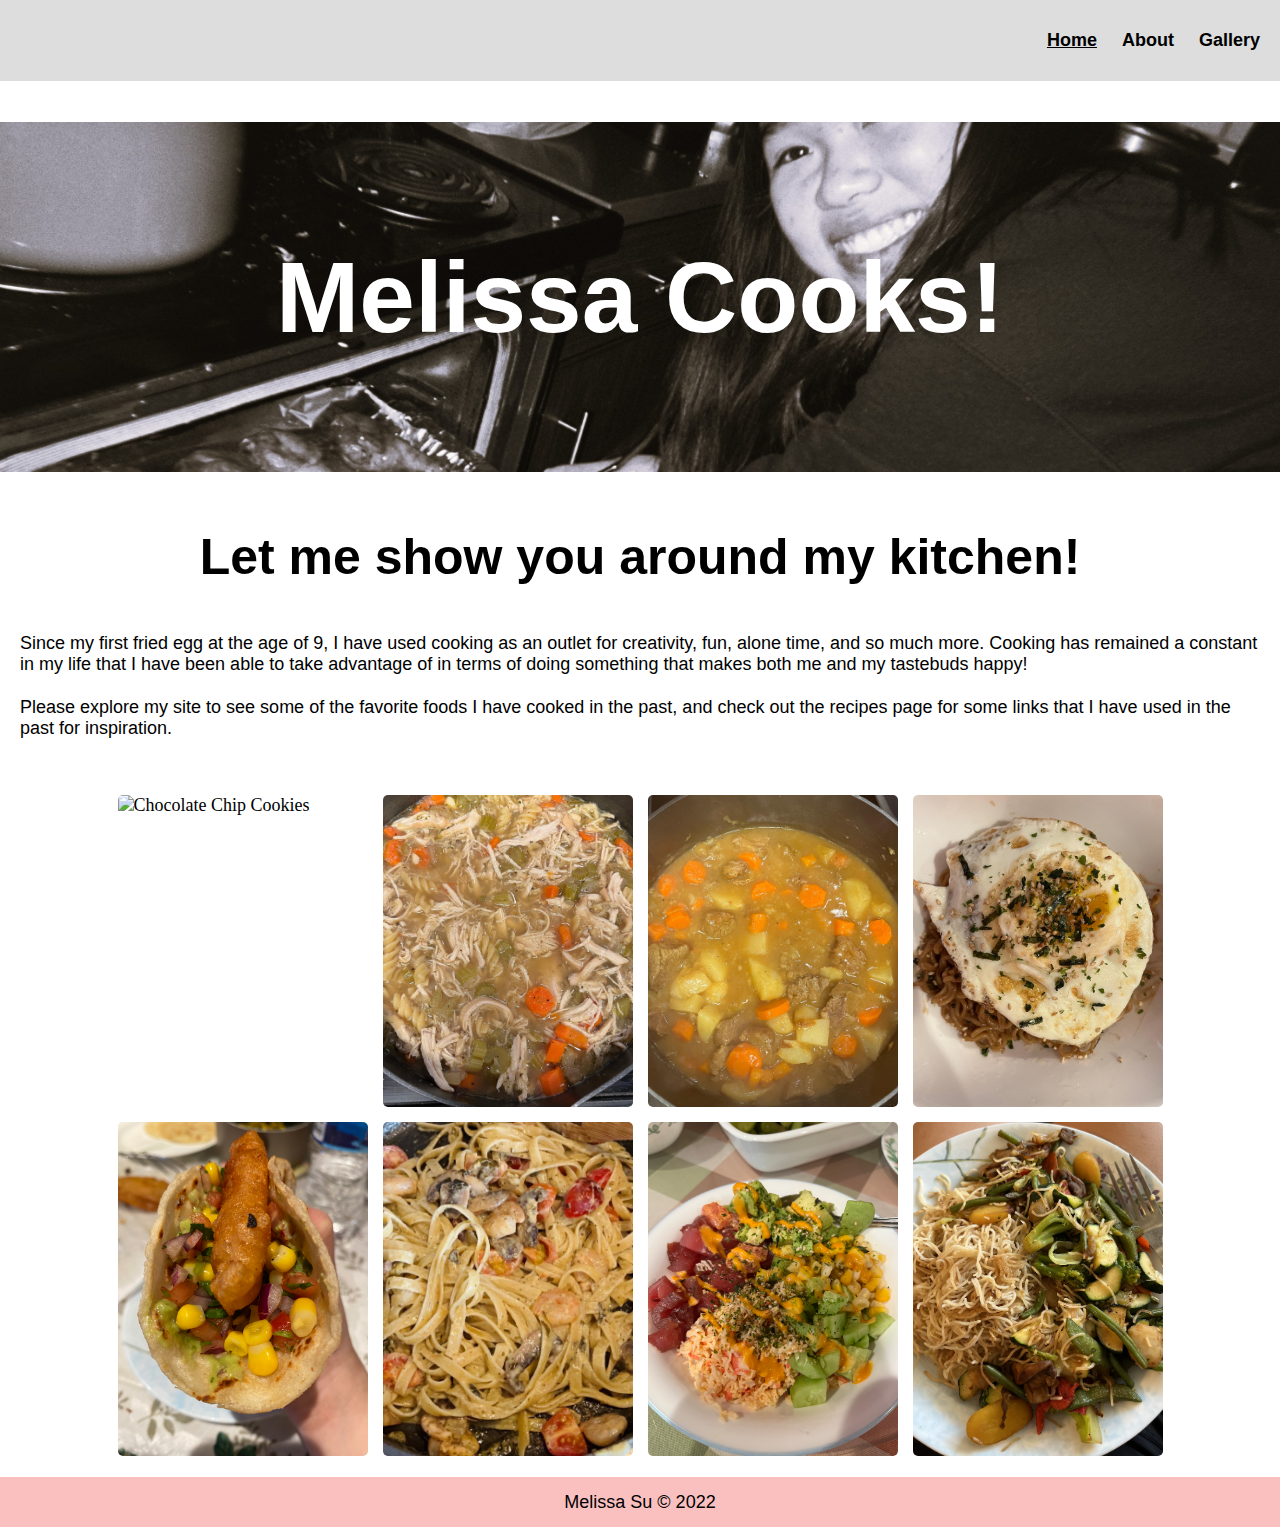
==== index.html @ f6f0d052 "Add files via upload" ====
<!DOCTYPE html>
<html lang="en">
  <head>
    <meta charset="utf-8">
    <meta name="viewport" content="width=device-width, initial-scale=1.0">
    <link rel="icon" type="image/png" href="images/whisk-logo.jpg" />
    <link rel="stylesheet" type="text/css" href="css/html5reset.css">
    <link rel="stylesheet" type="text/css" href="css/style.css">
    <title>Mel Cooks!.</title>
  </head>
  <body>
    <div class="skip"><a href="#main">Skip to Main Content</a></div>
    <header>
      <nav>
          <ul>
            <li class="active"><a href = "index.html">Home</a></li>
            <li><a href = "about.html">About</a></li>
            <li><a href = "Gallery.html">Gallery</a></li>
          </ul>
        </nav>
        <br>
        <br>
        <div class = "intro">
          <h1 id="main">Melissa Cooks!</h1>
      </div>
    </header>
    
      <div class="welcome">
        <br>
        <h2>Let me show you around my kitchen!</h2>
        <br>
        <p>Since my first fried egg at the age of 9, I have used cooking as an outlet for creativity, fun, alone time, and so much more. Cooking has remained a constant in my life that I have been able to take advantage of in terms of doing something that makes both me and my tastebuds happy!
        </p>
        <br>
        <p>Please explore my site to see some of the favorite foods I have cooked in the past, and check out the recipes page for some links that I have used in the past for inspiration.
        </p>
        <br>
        <br>
    </div>
      <main class = "box" id = "main">
        <img src = "images/2nd Folder/CC Cookies.JPG" width="250" alt = "Chocolate Chip Cookies">
            <img src = "images/2nd Folder/Chicken Noodle.JPG" width="250" alt = "Chicken Noodle Soup">
            <img src = "images/2nd Folder/Curry.JPG" width="250" alt = "Golden Curry">
            <img src = "images/2nd Folder/Egg On Noodles.JPG" width="250" alt = "Noodle with Egg">
            <img src = "images/2nd Folder/Fish Taco.JPG" width="250" alt = "Fish Taco">
            <img src = "images/2nd Folder/Mushroom Pasta.JPG" width="250" alt = "Mushroom Pasta">
            <img src = "images/2nd Folder/Poke.JPG" width="250" alt = "Poke Bowl">
            <img src = "images/2nd Folder/Veggie Noodles.JPG" width="250" alt = "Veggie Noodles">
      </main>
      <br>
  <footer>
		<p>Melissa Su &copy; 2022</p>
	</footer>
    </body>
    </html>
---- css/style.css ----
html{
  scroll-behavior: smooth;
}

body{
  background-color: #ffffff;
  font-size: 18px;
  line-height: 1.15;
  margin: 0;
  padding: 0;
}

p{
  font-family: 'Trebuchet MS', 'Lucida Sans Unicode', 'Lucida Grande', 'Lucida Sans', Arial, sans-serif;
  font-size: 18px;
  line-height: 1.15;
  margin: 0;
  padding: 0;
}

h1{
  font-family: Trebuchet MS, 'Trebuchet MS', 'Lucida Sans Unicode', 'Lucida Grande', 'Lucida Sans', Arial, sans-serif;
  font-size: 50px;
  line-height: 3.5;
  text-align: center;
  vertical-align: center;
}

h2{
  font-family: 'Trebuchet MS', 'Lucida Sans Unicode', 'Lucida Grande', 'Lucida Sans', Arial, sans-serif;
  font-size: 20px;
  line-height: 1.5;
  text-align: center;
  vertical-align: center;
  padding: 15px;
}

h3{
  font-family: 'Trebuchet MS', 'Lucida Sans Unicode', 'Lucida Grande', 'Lucida Sans', Arial, sans-serif;
  font-size: 12px;
  line-height: 1.5;
  text-align: center;
  vertical-align: center;
}

nav li{
  display:inline;
  padding-right:20px;

}

nav a{
  color: black;
  font-weight: bold;
  text-decoration: none; 
}

.skip {
  background: white;
  padding: 6px;
  -webkit-transition: top 1s ease-out;
  transition: left 1s ease-out;
  z-index: 1;
  left: -500px;
   position: absolute;
}

.skip:focus {
  top: 20px;
  left: 0px;
}

nav{
  font-family: 'Trebuchet MS', 'Lucida Sans Unicode', 'Lucida Grande', 'Lucida Sans', Arial, sans-serif;
  background-color: #ddd;
  padding: 25px 0; 
  text-align: left;
}

.active {
  text-decoration: underline;
}

.intro {
  text-align: center;
  color: white;
  background: black;
  background-image: url(../images/AboutMe.JPEG);
  background-attachment: fixed;
  background-repeat: no-repeat;
  min-height: 100px;
  object-position: 100%;
  background-position: 0 120px;
  background-size: contain;
}

.welcome {
  font-family: 'Trebuchet MS', 'Lucida Sans Unicode', 'Lucida Grande', 'Lucida Sans', Arial, sans-serif;
  font-size: 20px;
  padding: 10px 20px;
}

.aboutContainer {
    display: grid;
    grid-template-columns: 1fr 3fr;
    padding: 25px 25px 25px 25px;
    row-gap: 50px;
    align-items: center;
}

.aboutContainer img{
    width: 80%;
    box-shadow: 0px 4px 10px rgba(0, 0, 0, 0.25);
    border-radius: 15px;
    border: solid #3D3D3D 1.5px;
}

footer{
  display: flex;
  background-color: rgb(250, 192, 192);
  left: 0;
  right: 0;
  height: 50px;
  width: 100%;
  border-top: 1px solid white;
  justify-content:center;
  align-items:center;
  bottom: 0;
}

.text-block{
  background-color: rgba(255, 255, 255, .8);
  border: 10px solid black;
  padding: 30px;
}

nav a:hover {
  text-decoration: underline;
}
nav a:focus {
  text-decoration: underline;
}

*:focus {
  border: 2px solid black;
}

nav { 
  text-align: right;
  padding: 30px 0px 30px 0px; 
}

.container{
  display: grid;
  grid-template-columns: 1fr 1fr 1fr;
  justify-content: center;
  grid-gap: 28px;
}

.container img {
  height: auto;
  max-width: 100%;
}

.bigbox{
  background-color: rgb(250, 192, 192);
}

.bigbox img{
  width: 400px;
  display: flex;
  justify-content: center;
  align-items: center;
  gap: 10px;
  margin: auto;
}

.box {
  display: flex;
  flex-wrap: wrap;
  justify-content: center;
  gap: 10px;
}
.box img{
  object-fit: cover;
  max-width: 100%;
  height: auto;
  vertical-align: middle;
  border-radius: 5px;
}

.moreimages{
    display: grid;
    grid-template-columns: 1fr 1fr 1fr 1fr;
    justify-content: center;
    grid-gap: 28px;
    object-fit: contain;
    align-items: center;
    padding: 20px;
}

.moreimages img {
    height: auto;
    max-width: 100%;
    box-shadow: 0px 4px 10px rgba(0, 0, 0, 0.25);
    border-radius: 15px;
    border: solid #3D3D3D 1.5px;
}


@media screen and (min-width: 800px) {
  h1{
    font-size: 70px;
  }
  h2{
    font-size: 35px;
  }
  h3{
    font-size: 25px;
  }
  .intro {
    text-align: center;
    color: white;
    background: black;
    background-image: url(../images/AboutMe.JPEG);
    background-attachment: fixed;
    background-repeat: no-repeat;
    background-size: contain;
    min-height: 150px;
    object-position: 100%;
    background-position: 0 110px;
    
  }
  nav { 
    text-align: right;
    padding: 30px 0px 30px 0px; 
  }
  .container{
    display: grid;
    grid-template-columns: 1fr 1fr;
    justify-content: center;
    grid-gap: 28px;
    place-items: center;
  }
  .container img {
    height: auto;
    max-width: 100%;
  }

  .box {
    display: flex;
    flex-wrap: wrap;
    justify-content: space-evenly;
    gap: 10px;
  }
  .box img{
    object-fit: cover;
    max-width: 100%;
    height: auto;
    vertical-align: middle;
    border-radius: 5px;
  }
  
  }

@media screen and (min-width: 1100px) {
  h1{
    font-size: 100px;
  }
  h2{
    font-size: 50px;
  }
  h3{
    font-size: 30px;
  }
  
  .intro {
    text-align: center;
    color: white;
    background: black;
    background-image: url(../images/AboutMe.JPEG);
    background-attachment: fixed;
    background-repeat: no-repeat;
    min-height: 300px;
    object-position: 100%;
    background-position: 0 100px;
    background-size: contain;
  }
  .box {
    display: flex;
    flex-wrap: wrap;
    justify-content: center;
    gap: 15px;
  }
  .box img{
    object-fit: cover;
    max-width: 250px;
    height: auto;
    vertical-align: middle;
    border-radius: 5px;
  }

  .container{
    display: grid;
    grid-template-columns: 1fr 1fr 1fr;
    justify-content: center;
    grid-gap: 28px;
    place-items: center;
  }
  .container img {
    height: auto;
    max-width: 100%;
  }
}
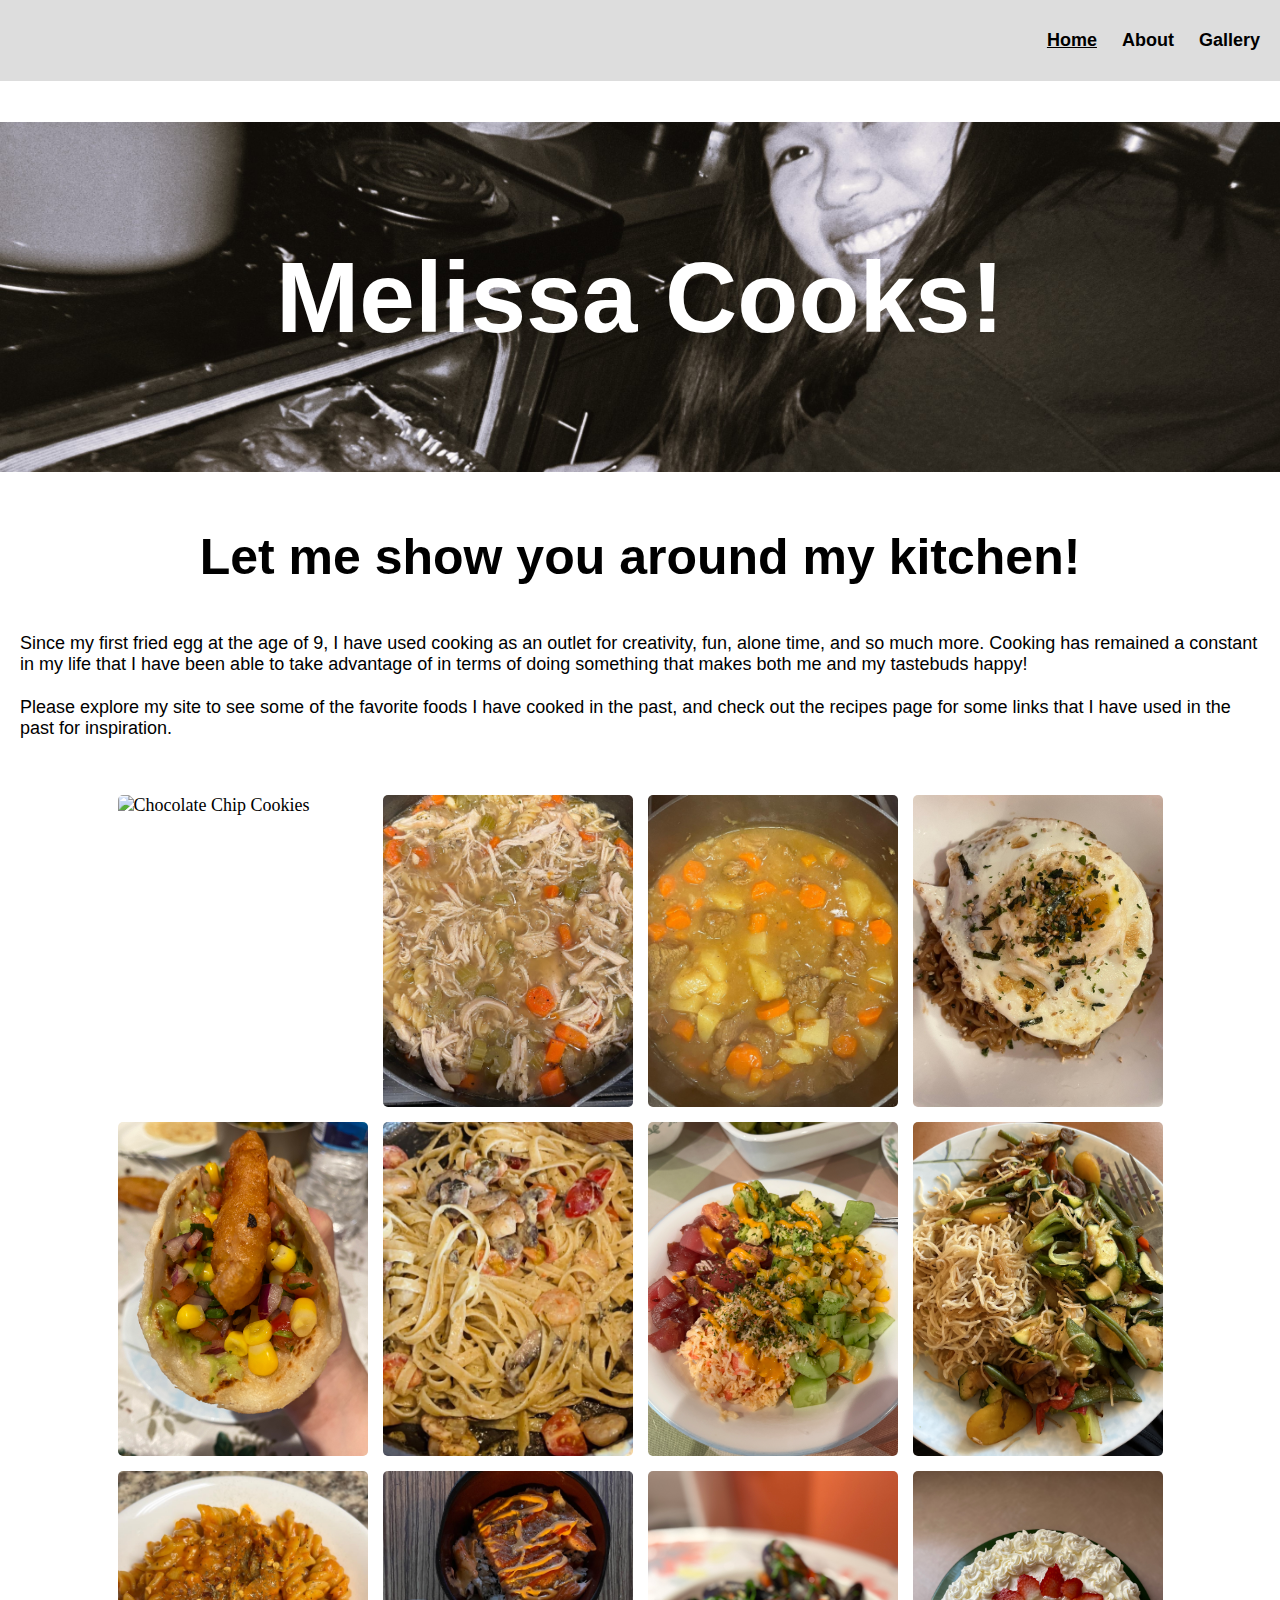
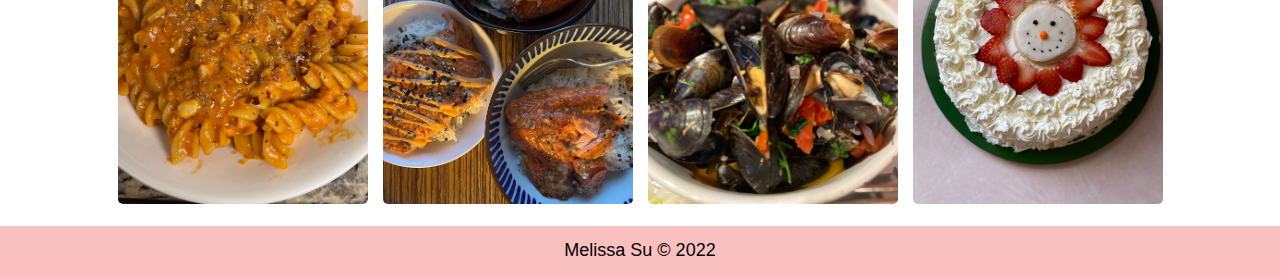
==== commit 6ce8c3da: "Add files via upload" ====
--- a/index.html
+++ b/index.html
@@ -21,11 +21,11 @@
         <br>
         <br>
         <div class = "intro">
-          <h1 id="main">Melissa Cooks!</h1>
+          <h1 id="header">Melissa Cooks!</h1>
       </div>
     </header>
     
-      <div class="welcome">
+      <div class = "welcome">
         <br>
         <h2>Let me show you around my kitchen!</h2>
         <br>
@@ -46,6 +46,10 @@
             <img src = "images/2nd Folder/Mushroom Pasta.JPG" width="250" alt = "Mushroom Pasta">
             <img src = "images/2nd Folder/Poke.JPG" width="250" alt = "Poke Bowl">
             <img src = "images/2nd Folder/Veggie Noodles.JPG" width="250" alt = "Veggie Noodles">
+            <img src = "images/2nd Folder/gigipasta.jpg" width = "250" alt = "Gigi Hadid Pasta">
+            <img src = "images/2nd Folder/Salmon Bowl.jpg" width="250" alt = "Salmon Bowl">
+            <img src = "images/2nd Folder/Mussels.jpeg" width="250" alt = "Mussels">
+            <img src = "images/2nd Folder/Snowman Cake.jpeg" width = "250" alt = "Snowman Cake">
       </main>
       <br>
   <footer>
--- a/css/style.css
+++ b/css/style.css
@@ -55,19 +55,14 @@
   text-decoration: none; 
 }
 
-.skip {
-  background: white;
-  padding: 6px;
-  -webkit-transition: top 1s ease-out;
-  transition: left 1s ease-out;
-  z-index: 1;
-  left: -500px;
-   position: absolute;
-}
-
-.skip:focus {
+.skip a{
+  position: absolute;
+  top: -40px;
+}
+
+.skip a:focus {
+  position: absolute;
   top: 20px;
-  left: 0px;
 }
 
 nav{
@@ -206,6 +201,12 @@
     border-radius: 15px;
     border: solid #3D3D3D 1.5px;
 }
+
+.horizontal_dotted_line{
+  border-bottom: 10px dotted rgb(250, 192, 192);
+  width: 85%;
+  margin: auto
+} 
 
 
 @media screen and (min-width: 800px) {
@@ -236,31 +237,13 @@
     padding: 30px 0px 30px 0px; 
   }
   .container{
-    display: grid;
     grid-template-columns: 1fr 1fr;
-    justify-content: center;
-    grid-gap: 28px;
     place-items: center;
   }
-  .container img {
-    height: auto;
-    max-width: 100%;
-  }
 
   .box {
-    display: flex;
-    flex-wrap: wrap;
     justify-content: space-evenly;
-    gap: 10px;
-  }
-  .box img{
-    object-fit: cover;
-    max-width: 100%;
-    height: auto;
-    vertical-align: middle;
-    border-radius: 5px;
-  }
-  
+  }
   }
 
 @media screen and (min-width: 1100px) {
@@ -287,28 +270,15 @@
     background-size: contain;
   }
   .box {
-    display: flex;
-    flex-wrap: wrap;
     justify-content: center;
     gap: 15px;
   }
   .box img{
-    object-fit: cover;
     max-width: 250px;
-    height: auto;
-    vertical-align: middle;
-    border-radius: 5px;
   }
 
   .container{
-    display: grid;
     grid-template-columns: 1fr 1fr 1fr;
-    justify-content: center;
-    grid-gap: 28px;
-    place-items: center;
-  }
-  .container img {
-    height: auto;
-    max-width: 100%;
-  }
+  }
+
 }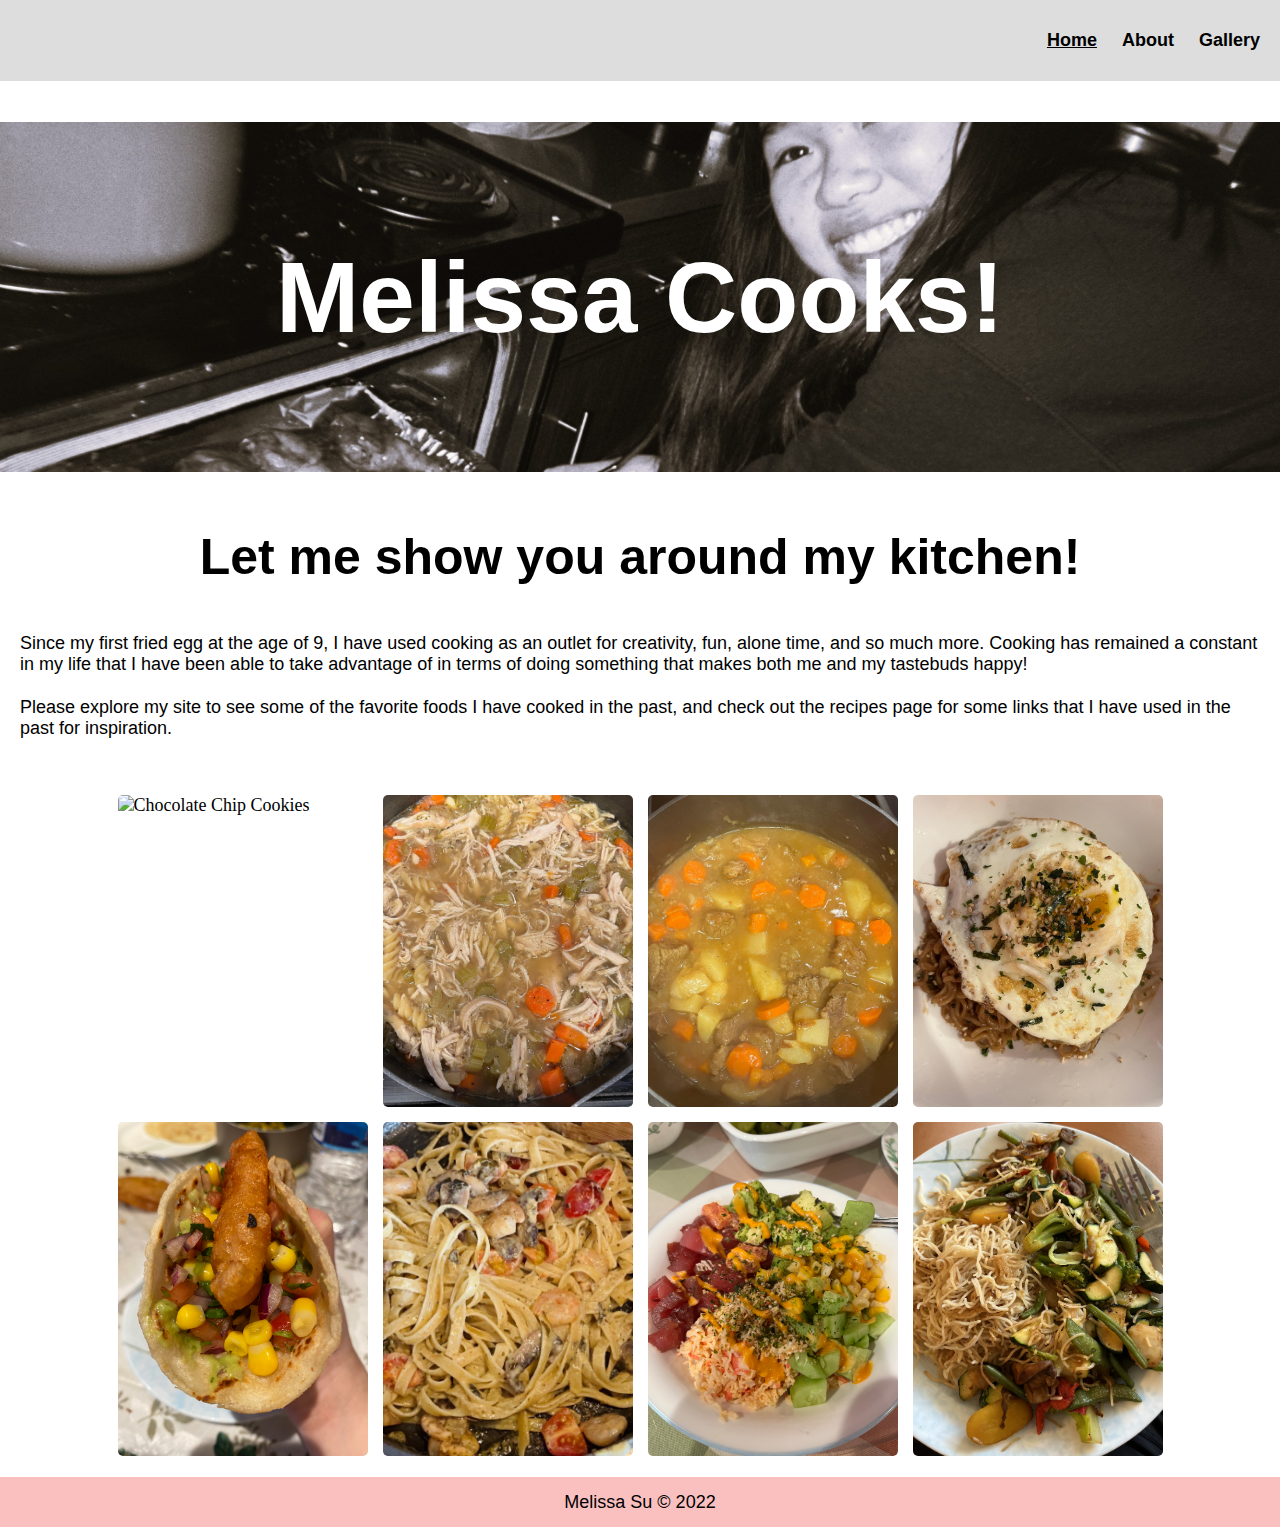
==== commit c1a67f6f: "Add files via upload" ====
--- a/index.html
+++ b/index.html
@@ -21,11 +21,11 @@
         <br>
         <br>
         <div class = "intro">
-          <h1 id="header">Melissa Cooks!</h1>
+          <h1 id="main">Melissa Cooks!</h1>
       </div>
     </header>
     
-      <div class = "welcome">
+      <div class="welcome">
         <br>
         <h2>Let me show you around my kitchen!</h2>
         <br>
@@ -46,10 +46,6 @@
             <img src = "images/2nd Folder/Mushroom Pasta.JPG" width="250" alt = "Mushroom Pasta">
             <img src = "images/2nd Folder/Poke.JPG" width="250" alt = "Poke Bowl">
             <img src = "images/2nd Folder/Veggie Noodles.JPG" width="250" alt = "Veggie Noodles">
-            <img src = "images/2nd Folder/gigipasta.jpg" width = "250" alt = "Gigi Hadid Pasta">
-            <img src = "images/2nd Folder/Salmon Bowl.jpg" width="250" alt = "Salmon Bowl">
-            <img src = "images/2nd Folder/Mussels.jpeg" width="250" alt = "Mussels">
-            <img src = "images/2nd Folder/Snowman Cake.jpeg" width = "250" alt = "Snowman Cake">
       </main>
       <br>
   <footer>
--- a/css/style.css
+++ b/css/style.css
@@ -55,14 +55,19 @@
   text-decoration: none; 
 }
 
-.skip a{
-  position: absolute;
-  top: -40px;
-}
-
-.skip a:focus {
-  position: absolute;
+.skip {
+  background: white;
+  padding: 6px;
+  -webkit-transition: top 1s ease-out;
+  transition: left 1s ease-out;
+  z-index: 1;
+  left: -500px;
+   position: absolute;
+}
+
+.skip:focus {
   top: 20px;
+  left: 0px;
 }
 
 nav{
@@ -201,12 +206,6 @@
     border-radius: 15px;
     border: solid #3D3D3D 1.5px;
 }
-
-.horizontal_dotted_line{
-  border-bottom: 10px dotted rgb(250, 192, 192);
-  width: 85%;
-  margin: auto
-} 
 
 
 @media screen and (min-width: 800px) {
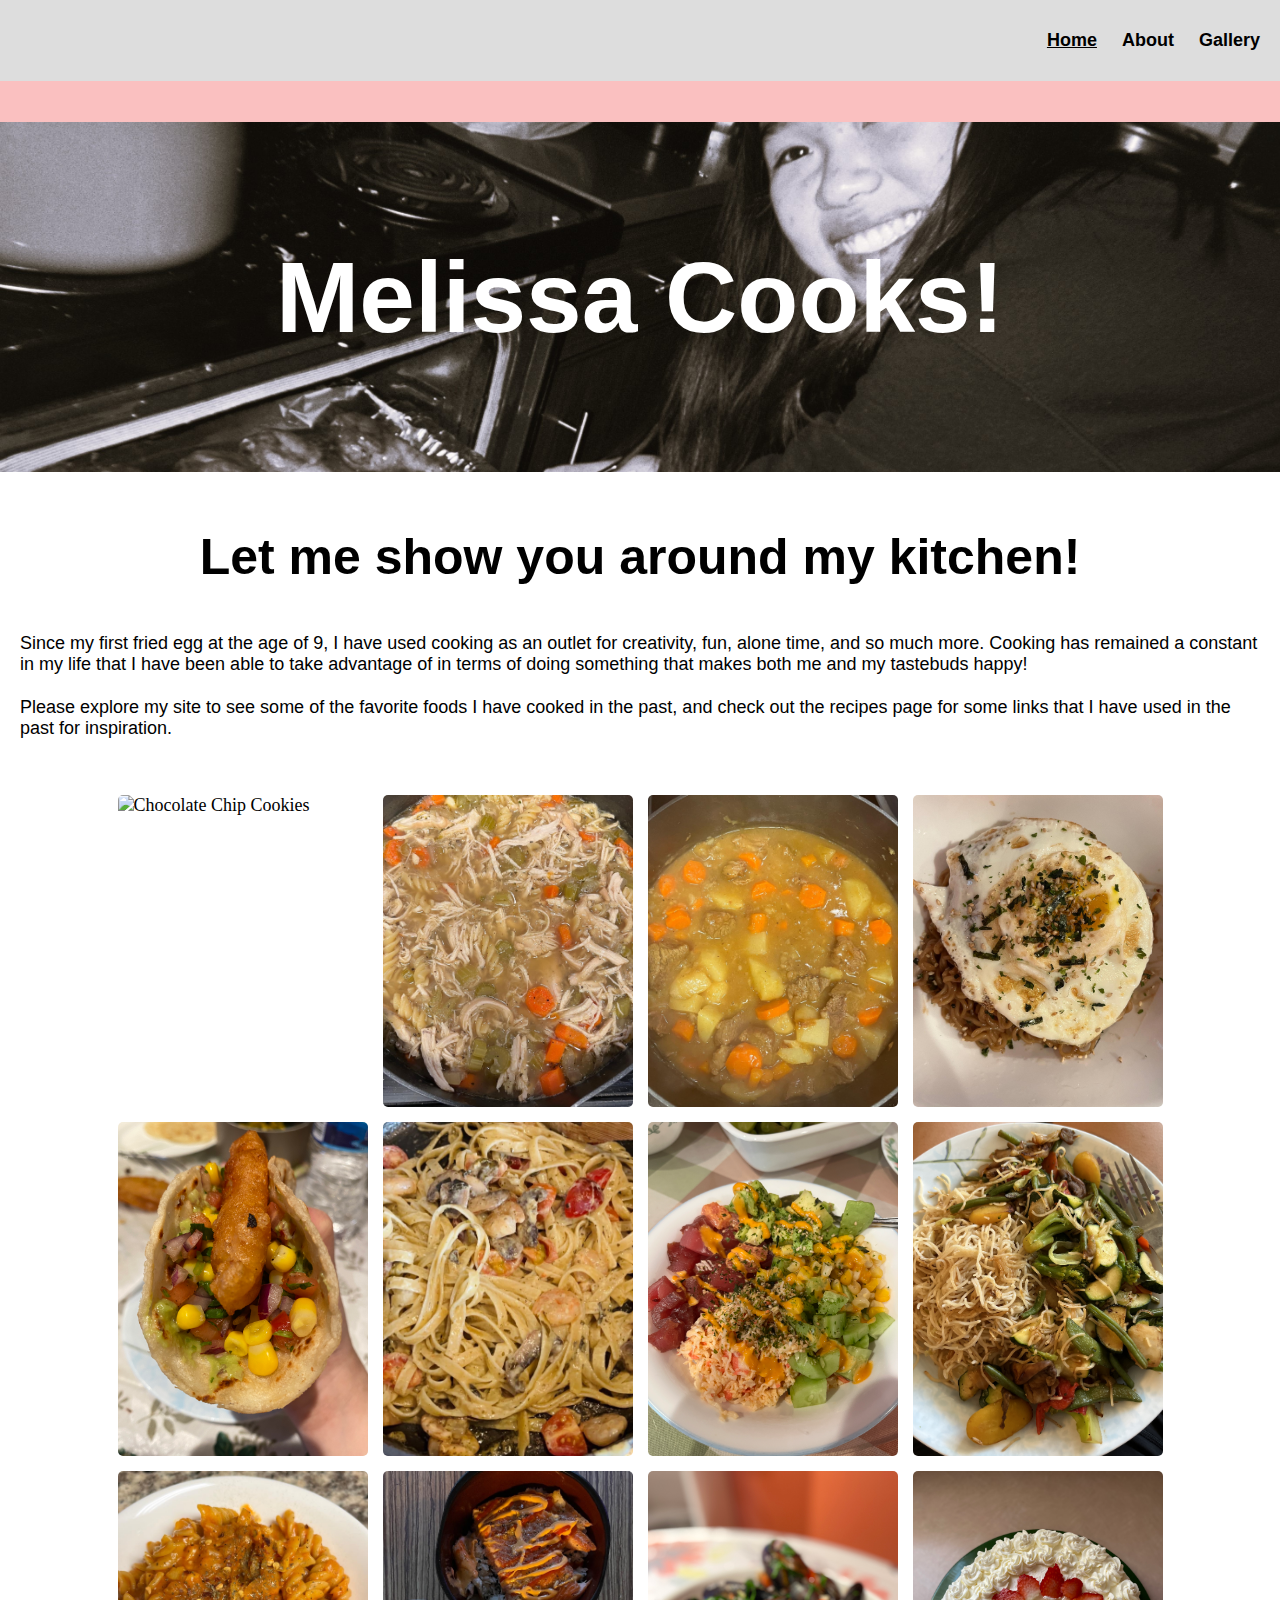
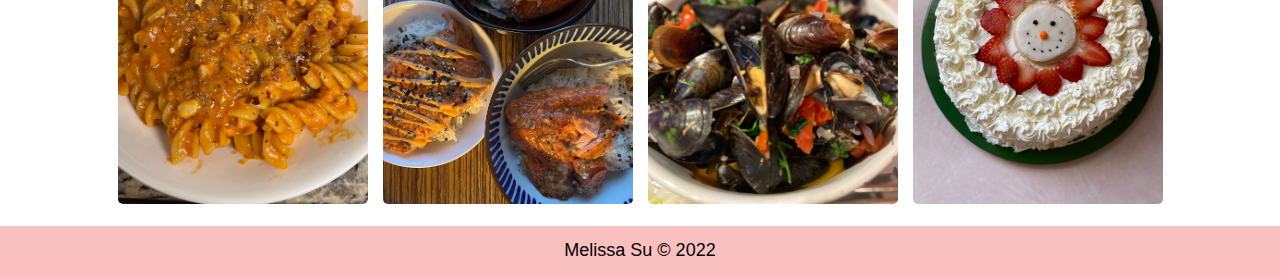
==== commit e287abc9: "Add files via upload" ====
--- a/index.html
+++ b/index.html
@@ -21,11 +21,11 @@
         <br>
         <br>
         <div class = "intro">
-          <h1 id="main">Melissa Cooks!</h1>
+          <h1 id="header">Melissa Cooks!</h1>
       </div>
     </header>
     
-      <div class="welcome">
+      <div class = "welcome">
         <br>
         <h2>Let me show you around my kitchen!</h2>
         <br>
@@ -46,6 +46,10 @@
             <img src = "images/2nd Folder/Mushroom Pasta.JPG" width="250" alt = "Mushroom Pasta">
             <img src = "images/2nd Folder/Poke.JPG" width="250" alt = "Poke Bowl">
             <img src = "images/2nd Folder/Veggie Noodles.JPG" width="250" alt = "Veggie Noodles">
+            <img src = "images/2nd Folder/gigipasta.jpg" width = "250" alt = "Gigi Hadid Pasta">
+            <img src = "images/2nd Folder/Salmon Bowl.jpg" width="250" alt = "Salmon Bowl">
+            <img src = "images/2nd Folder/Mussels.jpeg" width="250" alt = "Mussels">
+            <img src = "images/2nd Folder/Snowman Cake.jpeg" width = "250" alt = "Snowman Cake">
       </main>
       <br>
   <footer>
--- a/css/style.css
+++ b/css/style.css
@@ -43,6 +43,11 @@
   vertical-align: center;
 }
 
+header {
+  background-color: rgb(250, 192, 192);
+  height: auto;
+}
+
 nav li{
   display:inline;
   padding-right:20px;
@@ -55,19 +60,14 @@
   text-decoration: none; 
 }
 
-.skip {
-  background: white;
-  padding: 6px;
-  -webkit-transition: top 1s ease-out;
-  transition: left 1s ease-out;
-  z-index: 1;
-  left: -500px;
-   position: absolute;
-}
-
-.skip:focus {
+.skip a{
+  position: absolute;
+  top: -40px;
+}
+
+.skip a:focus {
+  position: absolute;
   top: 20px;
-  left: 0px;
 }
 
 nav{
@@ -206,6 +206,12 @@
     border-radius: 15px;
     border: solid #3D3D3D 1.5px;
 }
+
+.horizontal_dotted_line{
+  border-bottom: 10px dotted rgb(250, 192, 192);
+  width: 85%;
+  margin: auto
+} 
 
 
 @media screen and (min-width: 800px) {
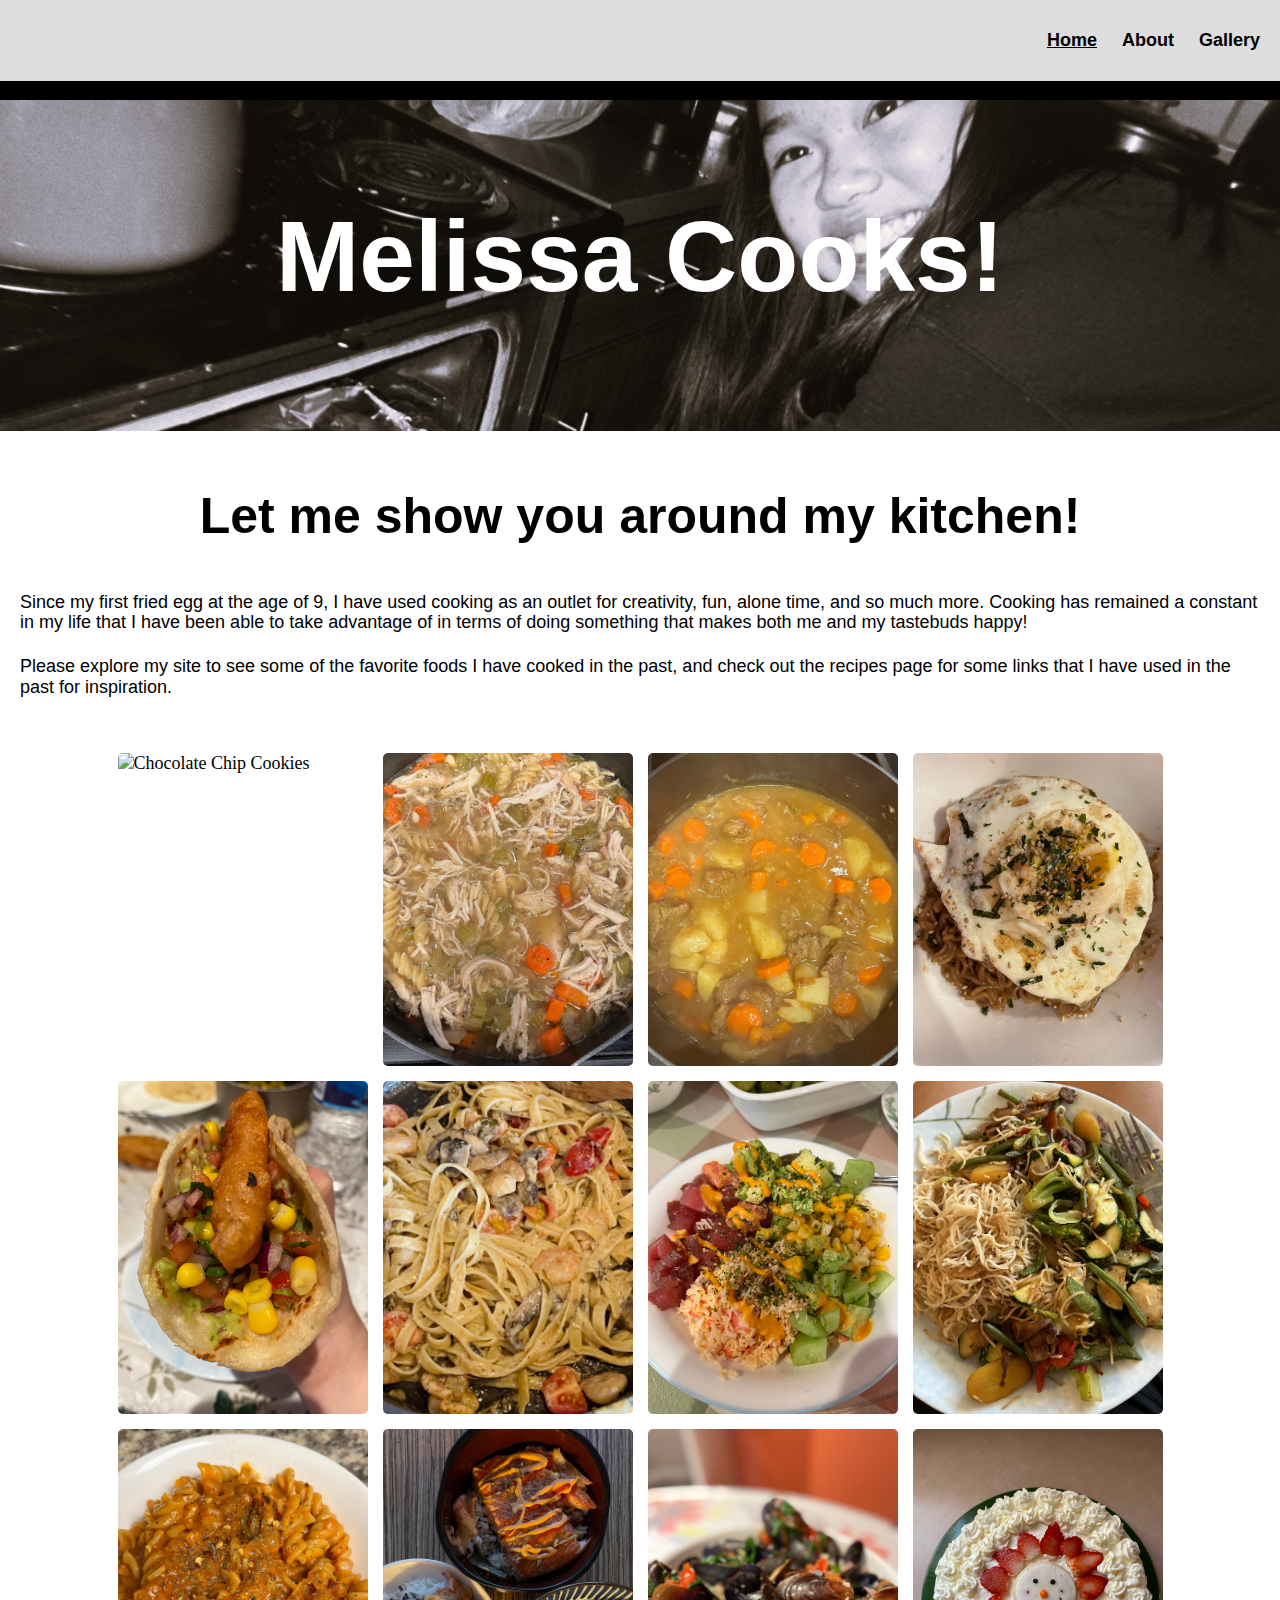
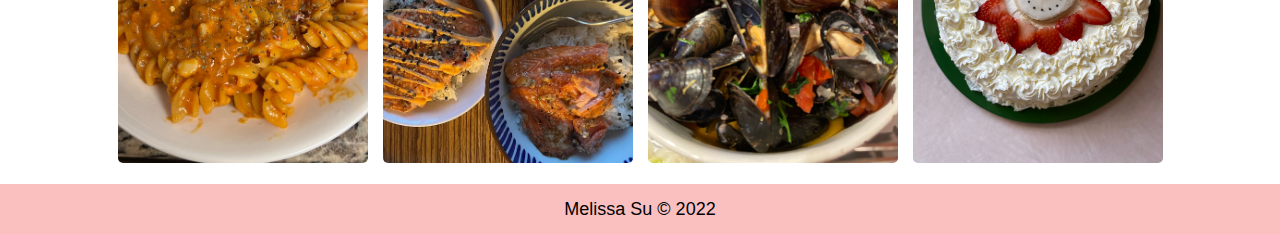
==== commit 679b55a2: "Add files via upload" ====
--- a/index.html
+++ b/index.html
@@ -6,7 +6,7 @@
     <link rel="icon" type="image/png" href="images/whisk-logo.jpg" />
     <link rel="stylesheet" type="text/css" href="css/html5reset.css">
     <link rel="stylesheet" type="text/css" href="css/style.css">
-    <title>Mel Cooks!.</title>
+    <title>Mel Cooks!</title>
   </head>
   <body>
     <div class="skip"><a href="#main">Skip to Main Content</a></div>
@@ -18,13 +18,11 @@
             <li><a href = "Gallery.html">Gallery</a></li>
           </ul>
         </nav>
-        <br>
-        <br>
-        <div class = "intro">
-          <h1 id="header">Melissa Cooks!</h1>
+        <div class="intro">
+          <h1 id="header" class="indexHeader">Melissa Cooks!</h1>
       </div>
     </header>
-    
+    <main>
       <div class = "welcome">
         <br>
         <h2>Let me show you around my kitchen!</h2>
@@ -37,7 +35,8 @@
         <br>
         <br>
     </div>
-      <main class = "box" id = "main">
+      
+      <div class = "box" id = "main">
         <img src = "images/2nd Folder/CC Cookies.JPG" width="250" alt = "Chocolate Chip Cookies">
             <img src = "images/2nd Folder/Chicken Noodle.JPG" width="250" alt = "Chicken Noodle Soup">
             <img src = "images/2nd Folder/Curry.JPG" width="250" alt = "Golden Curry">
@@ -50,6 +49,7 @@
             <img src = "images/2nd Folder/Salmon Bowl.jpg" width="250" alt = "Salmon Bowl">
             <img src = "images/2nd Folder/Mussels.jpeg" width="250" alt = "Mussels">
             <img src = "images/2nd Folder/Snowman Cake.jpeg" width = "250" alt = "Snowman Cake">
+        </div>
       </main>
       <br>
   <footer>
--- a/css/style.css
+++ b/css/style.css
@@ -188,6 +188,9 @@
   vertical-align: middle;
   border-radius: 5px;
 }
+.box img:nth-last-child(-n+4){
+  display: none;
+}
 
 .moreimages{
     display: grid;
@@ -212,6 +215,27 @@
   width: 85%;
   margin: auto
 } 
+
+div.form {
+    display: block;
+    text-align: center;
+    font-family: 'Trebuchet MS', 'Lucida Sans Unicode', 'Lucida Grande', 'Lucida Sans', Arial, sans-serif;
+
+}
+form {
+    display: inline-block;
+    margin-left: auto;
+    margin-right: auto;
+    text-align: left;
+    border: solid grey 2px;
+    border-radius: 15px;
+    max-width: 100%;
+    padding: 10px;
+}
+form button {
+  justify-content: center;
+}
+
 
 
 @media screen and (min-width: 800px) {
@@ -249,6 +273,13 @@
   .box {
     justify-content: space-evenly;
   }
+
+  .container img:last-child{
+    display: none;
+  }
+  .box img:nth-child(9){
+    display: inherit;
+  }
   }
 
 @media screen and (min-width: 1100px) {
@@ -286,4 +317,10 @@
     grid-template-columns: 1fr 1fr 1fr;
   }
 
+  .container img:last-child{
+    display: inherit;
+  }
+  .box img:nth-last-child(-n+3){
+    display: inherit;
+  }
 }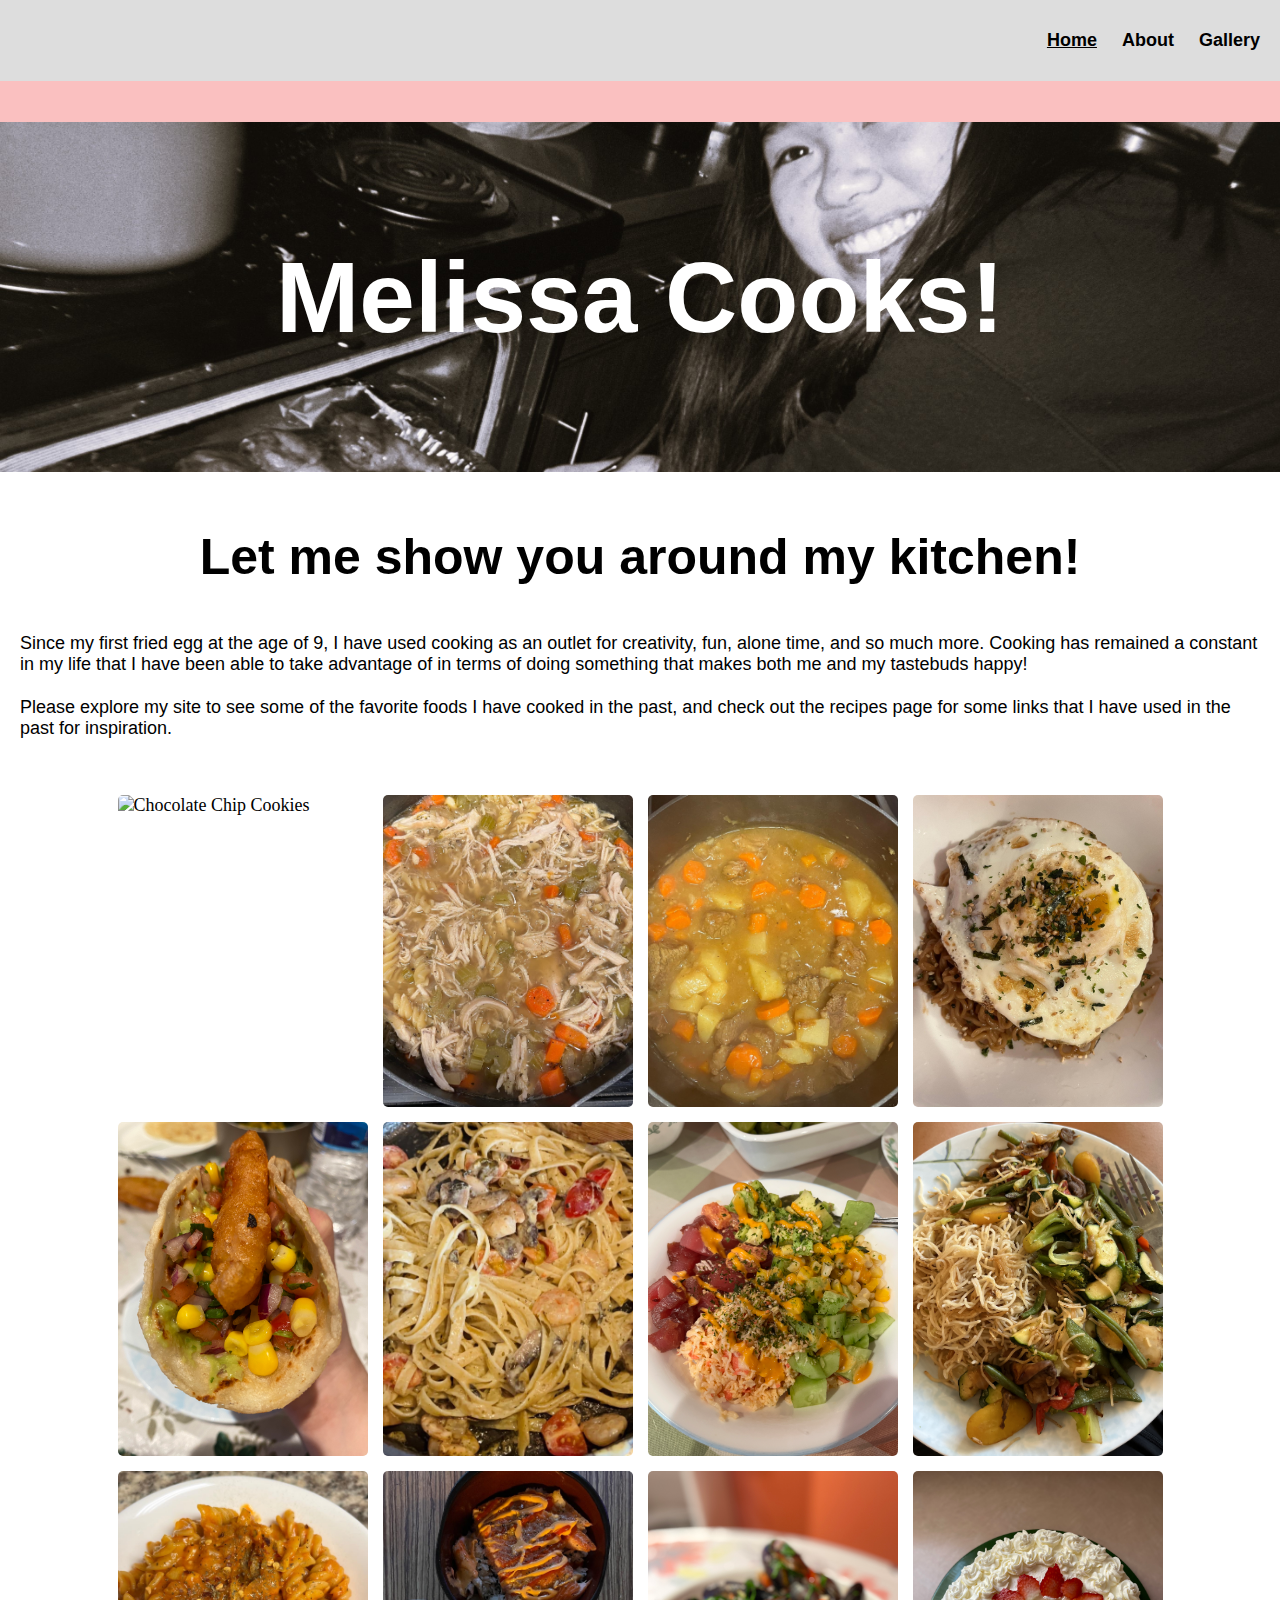
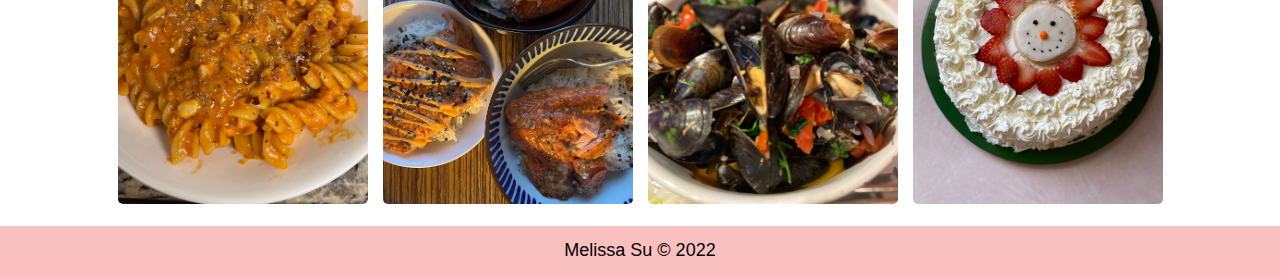
==== commit 299dada8: "Add files via upload" ====
--- a/index.html
+++ b/index.html
@@ -6,7 +6,7 @@
     <link rel="icon" type="image/png" href="images/whisk-logo.jpg" />
     <link rel="stylesheet" type="text/css" href="css/html5reset.css">
     <link rel="stylesheet" type="text/css" href="css/style.css">
-    <title>Mel Cooks!</title>
+    <title>Mel Cooks!.</title>
   </head>
   <body>
     <div class="skip"><a href="#main">Skip to Main Content</a></div>
@@ -18,8 +18,10 @@
             <li><a href = "Gallery.html">Gallery</a></li>
           </ul>
         </nav>
-        <div class="intro">
-          <h1 id="header" class="indexHeader">Melissa Cooks!</h1>
+        <br>
+        <br>
+        <div class = "intro">
+          <h1 id="header">Melissa Cooks!</h1>
       </div>
     </header>
     <main>
